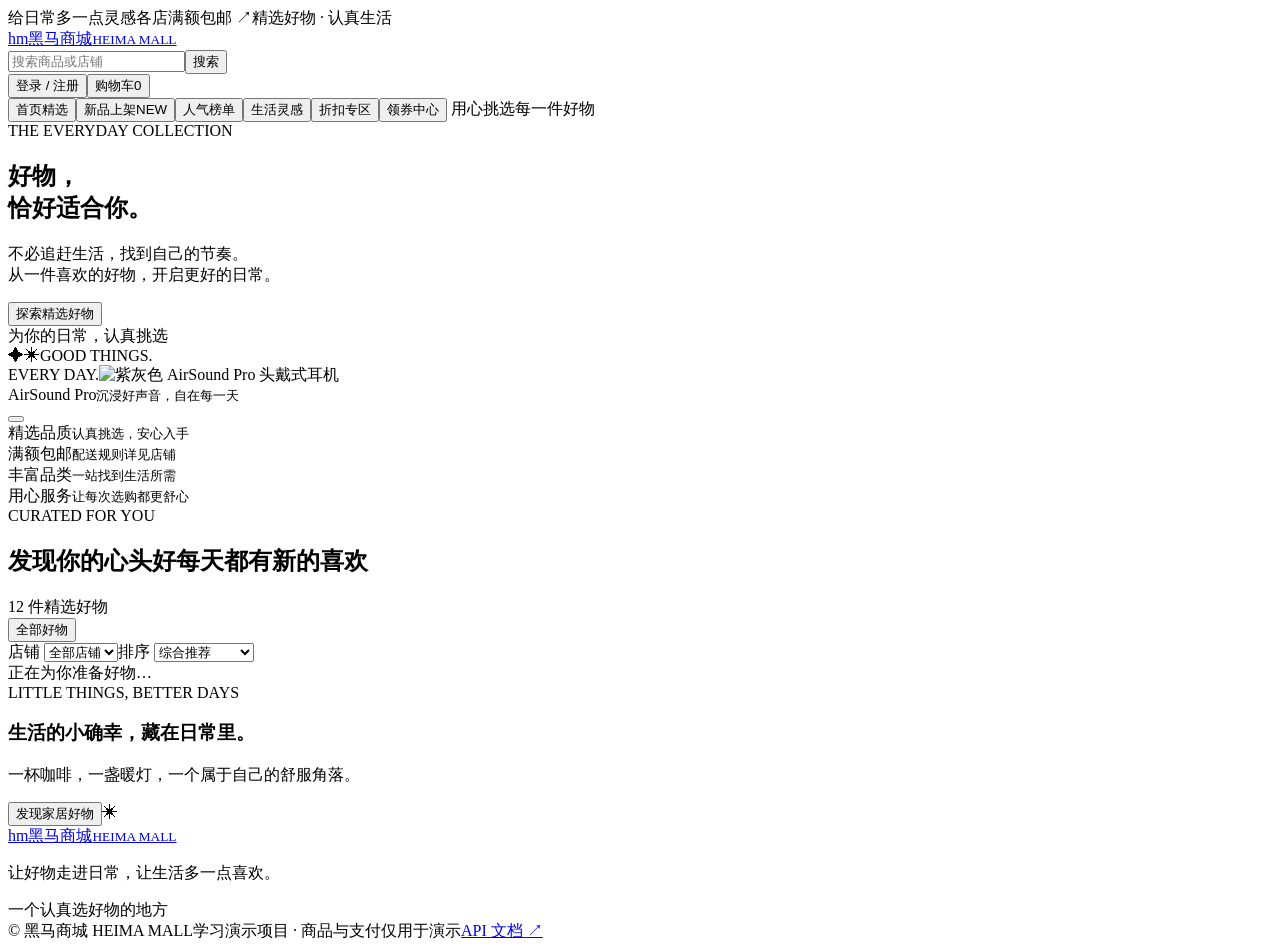
==== app/templates/index.html @ e1a6591f "init: 初始化电商项目基础架构" ====
<!DOCTYPE html>
<html lang="zh-CN">
<head>
  <meta charset="UTF-8">
  <meta name="viewport" content="width=device-width, initial-scale=1.0">
  <meta name="description" content="黑马商城，让好物走进日常。精选数码、家居、服饰和生活好物。">
  <meta name="theme-color" content="#5e43d6">
  <title>黑马商城 · 好物，恰好适合你</title>
  <link rel="icon" href="/static/images/favicon.svg" type="image/svg+xml">
  <link rel="stylesheet" href="/static/style.css">
  <link rel="stylesheet" href="/static/features.css"><script src="/static/app.js" defer></script><script src="/static/pages.js" defer></script><script src="/static/account_features.js" defer></script><script src="/static/search.js" defer></script>
</head>
<body>
  <div class="announcement"><span>给日常多一点灵感</span><span class="announcement-offer">各店满额包邮 <span aria-hidden="true">↗</span></span><span class="announcement-right">精选好物 · 认真生活</span></div>
  <header class="header">
    <div class="container header-main">
      <a href="/" class="brand" aria-label="黑马商城首页"><span class="brand-mark">h<span>m</span><i></i></span><span class="brand-text">黑马商城<small>HEIMA MALL</small></span></a>
      <form id="search-form" class="search"><span data-icon="search"></span><input id="search-input" type="search" placeholder="搜索商品或店铺" aria-label="搜索商品或店铺" aria-controls="search-suggestions" aria-expanded="false" maxlength="100"><button type="submit">搜索</button><div id="search-suggestions" class="search-suggestions" hidden aria-label="最近搜索与商品店铺推荐"><section id="search-recent" class="search-recent" aria-label="最近搜索"></section><div id="search-suggestion-content"></div></div></form>
      <div class="header-actions"><button id="account-button" class="account-button"><span data-icon="user"></span><span id="account-label">登录 / 注册</span></button><button id="cart-button" class="cart-button" aria-label="打开购物车"><span data-icon="bag"></span><span class="cart-text">购物车</span><span id="cart-count" class="count">0</span></button></div>
    </div>
    <nav class="container navigation" aria-label="商城导航"><button class="nav-item active" data-nav="home">首页精选</button><button class="nav-item" data-nav="new">新品上架<span class="new-label">NEW</span></button><button class="nav-item" data-nav="popular">人气榜单</button><button class="nav-item" data-nav="lifestyle">生活灵感</button><button class="nav-item" data-nav="discount">折扣专区</button><button class="nav-item" data-feature="coupons">领券中心</button><span class="nav-note"><span data-icon="check-circle"></span> 用心挑选每一件好物</span></nav>
  </header>
  <main>
    <section id="product-page" class="container product-page" hidden aria-label="商品详情"><div class="page-breadcrumb"><button data-page-action="browse">返回商品列表</button><span>/</span><span>商品详情</span></div><div id="product-detail" aria-live="polite"></div></section>
    <section class="container hero" aria-labelledby="hero-title">
      <div class="hero-copy"><div class="eyebrow"><span></span> THE EVERYDAY COLLECTION</div><h1 id="hero-title">好物，<br>恰好适合你<span>。</span></h1><p>不必追赶生活，找到自己的节奏。<br>从一件喜欢的好物，开启更好的日常。</p><button id="explore-button" class="button dark">探索精选好物 <span data-icon="arrow-right"></span></button><div class="hero-footnote"><span class="mini-dot"></span> 为你的日常，认真挑选</div></div>
      <div class="hero-art"><div class="hero-orbit orbit-one"></div><div class="hero-orbit orbit-two"></div><span class="hero-star star-one">✦</span><span class="hero-star star-two">✳</span><span class="hero-art-label">GOOD THINGS.<br>EVERY DAY.</span><img src="/static/images/headphones.svg" alt="紫灰色 AirSound Pro 头戴式耳机" class="hero-product"><div class="hero-product-note"><span class="note-dot"></span><div><span id="hero-product-name">AirSound Pro</span><small id="hero-product-subtitle">沉浸好声音，自在每一天</small></div><button id="hero-detail" aria-label="查看 AirSound Pro 耳机"><span data-icon="arrow-up-right"></span></button></div><div class="hero-pagination"><span class="current"></span><span></span><span></span></div></div>
    </section>
    <section class="container benefits" aria-label="服务说明"><div><span data-icon="shield"></span><span>精选品质<small>认真挑选，安心入手</small></span></div><div><span data-icon="truck"></span><span>满额包邮<small>配送规则详见店铺</small></span></div><div><span data-icon="package"></span><span>丰富品类<small>一站找到生活所需</small></span></div><div><span data-icon="heart"></span><span>用心服务<small>让每次选购都更舒心</small></span></div></section>
    <section class="container catalog" id="catalog" aria-labelledby="catalog-title">
      <div id="storefront-store-banner" class="storefront-store-banner" hidden aria-live="polite"></div>
      <div class="section-heading"><div><div class="eyebrow small">CURATED FOR YOU</div><h2 id="catalog-title">发现你的心头好<span>每天都有新的喜欢</span></h2></div><span class="catalog-number" id="product-total">12 件精选好物</span></div>
      <div class="catalog-toolbar"><div id="category-tabs" class="category-tabs" aria-label="商品分类"><button class="category active" data-category="">全部好物</button></div><label class="sort-control">店铺 <select id="store-filter" aria-label="按店铺筛选商品"><option value="">全部店铺</option></select></label><label class="sort-control">排序 <select id="sort-select" aria-label="商品排序"><option value="recommended">综合推荐</option><option value="newest">新品优先</option><option value="popular">人气优先</option><option value="price_asc">价格从低到高</option><option value="price_desc">价格从高到低</option></select></label></div>
      <div id="search-summary" class="search-summary" hidden></div>
      <div id="store-search-results" class="store-search-results" hidden aria-live="polite"></div><div id="product-grid" class="product-grid" aria-live="polite"><div class="loading-state">正在为你准备好物…</div></div>
      <div id="pagination" class="pagination" hidden></div>
      <div class="collection-banner"><div><span class="eyebrow small">LITTLE THINGS, BETTER DAYS</span><h3>生活的小确幸，藏在日常里。</h3><p>一杯咖啡，一盏暖灯，一个属于自己的舒服角落。</p></div><button id="home-collection" class="button outline">发现家居好物 <span data-icon="arrow-right"></span></button><span class="banner-decoration" aria-hidden="true">✳</span></div>
    </section>
  </main>
  <footer><div class="container footer-main"><a href="/" class="brand"><span class="brand-mark">h<span>m</span><i></i></span><span class="brand-text">黑马商城<small>HEIMA MALL</small></span></a><p>让好物走进日常，让生活多一点喜欢。</p><span>一个认真选好物的地方</span></div><div class="container footer-bottom"><span>© <span id="year"></span> 黑马商城 HEIMA MALL</span><span>学习演示项目 · 商品与支付仅用于演示</span><a id="footer-admin-link" href="/admin" target="_blank" rel="noopener" hidden>管理后台 ↗</a><a href="/docs" target="_blank" rel="noopener">API 文档 <span aria-hidden="true">↗</span></a></div></footer>
  <dialog id="auth-dialog" aria-labelledby="auth-title" class="modal auth-modal"><button class="close-button" data-close="auth-dialog" aria-label="关闭登录窗口"><span data-icon="x"></span></button><div class="modal-eyebrow">WELCOME TO HEIMA</div><h2 id="auth-title">欢迎回来</h2><p class="muted" id="auth-description">登录，收藏生活里的每一份喜欢。</p><div class="auth-tabs"><button data-auth="login" class="active">账号登录</button><button data-auth="register">注册账号</button></div><form id="auth-form"><label id="name-field" hidden>你的昵称<input name="name" autocomplete="nickname" maxlength="30" placeholder="怎么称呼你？"></label><label>手机号<input name="phone" type="tel" autocomplete="username" required pattern="1[3-9][0-9]{9}" maxlength="11" placeholder="请输入 11 位手机号"></label><label>密码<input name="password" type="password" autocomplete="current-password" minlength="8" maxlength="128" required placeholder="至少 8 位字符"></label><label id="captcha-field">验证码<span class="captcha-row"><input name="captcha_code" autocomplete="off" maxlength="4" required placeholder="输入右侧字符"><img id="captcha-image" alt="图形验证码，点击刷新" title="看不清？点击刷新"></span><input name="captcha_id" type="hidden"></label><p class="form-error" id="auth-error" role="alert"></p><button class="button primary full" type="submit" id="auth-submit">登录</button></form><p class="modal-hint">这是学习演示项目，请使用测试信息注册。</p></dialog>
  <dialog id="cart-dialog" aria-labelledby="cart-dialog-title" class="drawer"><div class="drawer-header"><h2 id="cart-dialog-title">我的购物车 <span id="drawer-count">0</span></h2><button class="icon-button" data-close="cart-dialog" aria-label="关闭购物车"><span data-icon="x"></span></button></div><div id="cart-items" class="drawer-content"></div><div id="cart-summary" class="drawer-summary"></div></dialog>
  <dialog id="checkout-dialog" aria-labelledby="checkout-dialog-title" class="modal checkout-modal"><button class="close-button" data-close="checkout-dialog" aria-label="关闭结算窗口"><span data-icon="x"></span></button><div class="modal-eyebrow">ALMOST YOURS</div><h2 id="checkout-dialog-title">确认你的订单</h2><p class="muted" id="checkout-store-name">填写收货信息，好物即将出发。</p><form id="checkout-form"><label>已保存的地址<select id="checkout-address"><option value="">手动填写地址</option></select></label><div class="form-row"><label>收货人<input name="recipient" required maxlength="30" autocomplete="name" placeholder="收货人姓名"></label><label>联系电话<input name="phone" type="tel" required pattern="1[3-9][0-9]{9}" maxlength="11" autocomplete="tel" placeholder="11 位手机号"></label></div><label>详细地址<textarea name="address" required minlength="5" maxlength="200" autocomplete="street-address" rows="3" placeholder="省、市、区及街道、门牌号"></textarea></label><label class="feature-check"><input id="checkout-save-address" type="checkbox">保存本次地址</label><label>使用优惠券<select id="checkout-coupon"><option value="">不使用优惠券</option></select></label><div id="checkout-summary" class="checkout-summary"></div><p class="form-error" id="checkout-error" role="alert"></p><button class="button primary full" type="submit">提交订单 <span data-icon="arrow-right"></span></button></form><p class="modal-hint">支付为演示流程，不会产生真实扣款。</p></dialog>
  <dialog id="orders-dialog" aria-labelledby="orders-dialog-title" class="modal orders-modal"><button class="close-button" data-close="orders-dialog" aria-label="关闭订单窗口"><span data-icon="x"></span></button><div class="modal-eyebrow">YOUR LITTLE JOYS</div><h2 id="orders-dialog-title">我的订单</h2><div id="orders-list"></div><div id="orders-pagination" class="pagination"></div></dialog>
  <dialog id="account-dialog" aria-labelledby="profile-name" class="modal account-modal"><button class="close-button" data-close="account-dialog" aria-label="关闭账号窗口"><span data-icon="x"></span></button><div class="account-avatar"><span data-icon="user"></span></div><h2 id="profile-name"></h2><p id="profile-phone" class="muted"></p><button id="my-orders" class="button primary full">查看我的订单 <span data-icon="arrow-right"></span></button><div class="account-tools"><button data-feature="support">店铺客服 <span id="support-unread" class="count" hidden></span></button><button data-feature="addresses">地址管理</button><button data-feature="coupons">我的优惠券</button><button data-feature="history">浏览历史</button><button data-feature="settings">账号设置</button></div><a id="profile-admin-link" href="/admin" target="_blank" rel="noopener" class="button outline full" hidden>进入管理后台 ↗</a><button id="logout-button" class="button outline full">退出登录</button></dialog>
  <dialog id="feature-dialog" class="modal feature-modal" aria-labelledby="feature-title"><button class="close-button" data-close="feature-dialog" aria-label="关闭"><span data-icon="x"></span></button><div class="modal-eyebrow">YOUR EVERYDAY SPACE</div><h2 id="feature-title"></h2><div id="feature-content"></div></dialog>
  <dialog id="address-editor" class="modal" aria-labelledby="address-title"><button class="close-button" data-close="address-editor" aria-label="关闭地址编辑"><span data-icon="x"></span></button><h2 id="address-title">收货地址</h2><form id="address-form"><label>收货人<input name="recipient" required maxlength="30"></label><label>联系电话<input name="phone" type="tel" required pattern="1[3-9][0-9]{9}" maxlength="11"></label><label>详细地址<textarea name="address" required minlength="5" maxlength="200" rows="3"></textarea></label><label>标签<input name="label" maxlength="20" placeholder="家、公司等"></label><label class="feature-check"><input name="is_default" type="checkbox">设为默认地址</label><p class="form-error" role="alert"></p><button class="button primary full" type="submit">保存地址</button></form></dialog>
  <dialog id="support-dialog" class="modal feature-modal" aria-labelledby="support-title"><button class="close-button" data-close="support-dialog" aria-label="关闭客服聊天"><span data-icon="x"></span></button><div class="modal-eyebrow">HERE TO HELP</div><h2 id="support-title">店铺客服</h2><p class="muted">选择商品所属店铺，在对应会话中咨询。</p><label>咨询店铺<select id="support-store"><option value="">请选择店铺</option></select></label><p id="support-store-status" class="muted"></p><button class="button outline" id="support-earlier" hidden>加载更早消息</button><div id="support-thread" class="chat-thread" aria-live="polite"></div><form id="support-form"><label>你的消息<textarea name="content" required maxlength="2000" rows="2" placeholder="请输入想咨询的问题"></textarea></label><p class="form-error" role="alert"></p><button class="button primary" type="submit">发送消息</button></form></dialog>
  <dialog id="refund-dialog" class="modal" aria-labelledby="refund-title"><button class="close-button" data-close="refund-dialog" aria-label="关闭退款申请"><span data-icon="x"></span></button><h2 id="refund-title">申请退款</h2><p id="refund-summary" class="muted"></p><form id="refund-form"><label>退款原因<textarea name="reason" required maxlength="500" rows="3" placeholder="请说明退款原因"></textarea></label><p class="form-error" role="alert"></p><button class="button primary full" type="submit">提交退款申请</button></form><p class="modal-hint">整单演示退款，审核后更新订单，不涉及真实资金。</p></dialog>
  <div id="toast" class="toast" role="status" aria-live="polite" popover="manual"></div>
</body>
</html>
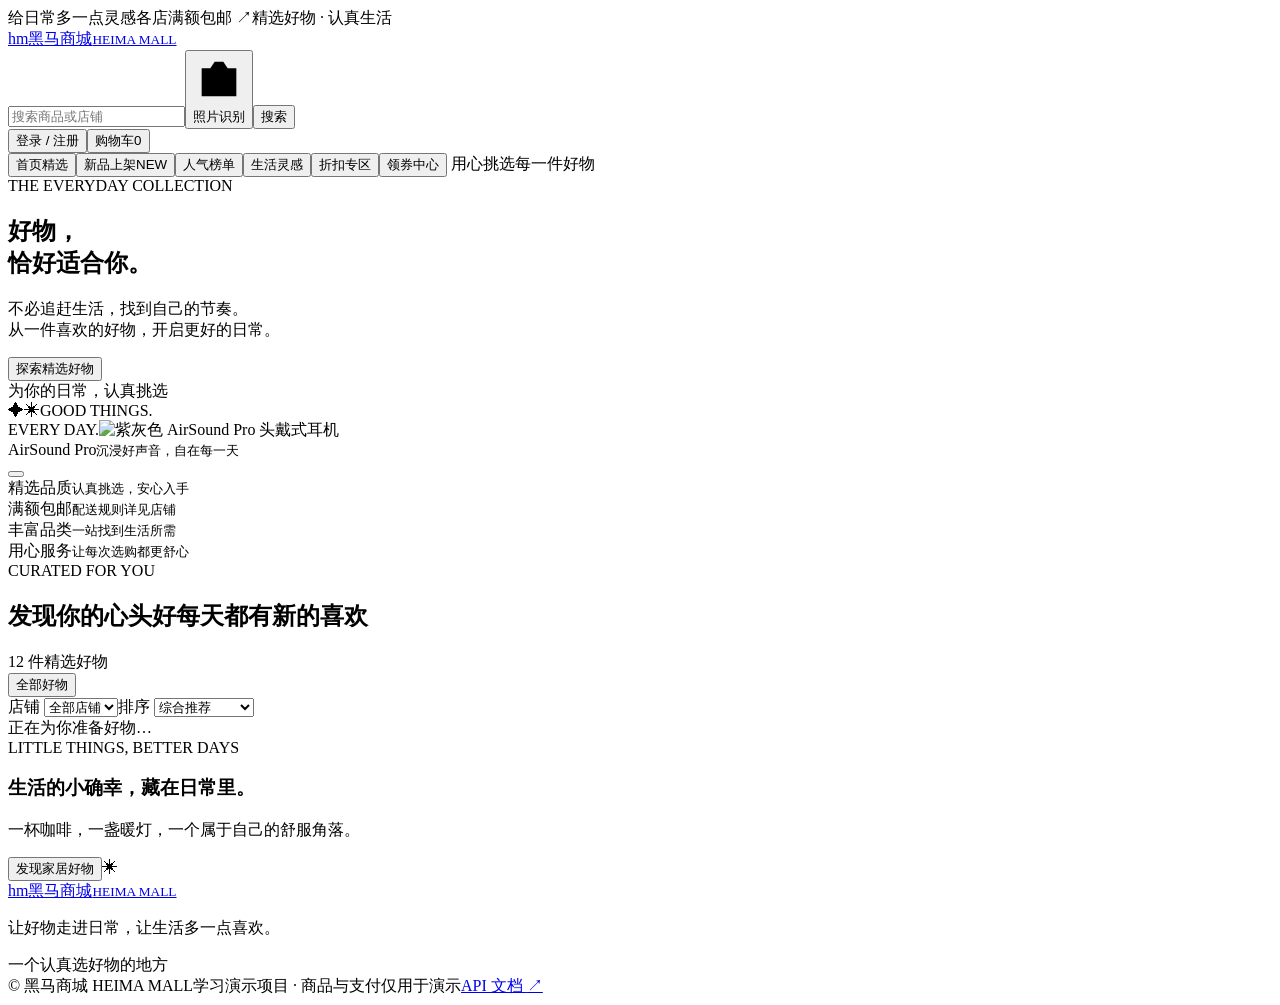
==== commit a18a331c: "增加照片识别商品功能" ====
--- a/app/templates/index.html
+++ b/app/templates/index.html
@@ -8,14 +8,14 @@
   <title>黑马商城 · 好物，恰好适合你</title>
   <link rel="icon" href="/static/images/favicon.svg" type="image/svg+xml">
   <link rel="stylesheet" href="/static/style.css">
-  <link rel="stylesheet" href="/static/features.css"><script src="/static/app.js" defer></script><script src="/static/pages.js" defer></script><script src="/static/account_features.js" defer></script><script src="/static/search.js" defer></script>
+  <link rel="stylesheet" href="/static/features.css"><script src="/static/app.js" defer></script><script src="/static/pages.js" defer></script><script src="/static/account_features.js" defer></script><script src="/static/search.js" defer></script><script src="/static/photo-search.js" defer></script>
 </head>
 <body>
   <div class="announcement"><span>给日常多一点灵感</span><span class="announcement-offer">各店满额包邮 <span aria-hidden="true">↗</span></span><span class="announcement-right">精选好物 · 认真生活</span></div>
   <header class="header">
     <div class="container header-main">
       <a href="/" class="brand" aria-label="黑马商城首页"><span class="brand-mark">h<span>m</span><i></i></span><span class="brand-text">黑马商城<small>HEIMA MALL</small></span></a>
-      <form id="search-form" class="search"><span data-icon="search"></span><input id="search-input" type="search" placeholder="搜索商品或店铺" aria-label="搜索商品或店铺" aria-controls="search-suggestions" aria-expanded="false" maxlength="100"><button type="submit">搜索</button><div id="search-suggestions" class="search-suggestions" hidden aria-label="最近搜索与商品店铺推荐"><section id="search-recent" class="search-recent" aria-label="最近搜索"></section><div id="search-suggestion-content"></div></div></form>
+      <form id="search-form" class="search"><span data-icon="search"></span><input id="search-input" type="search" placeholder="搜索商品或店铺" aria-label="搜索商品或店铺" aria-controls="search-suggestions" aria-expanded="false" maxlength="100"><button id="photo-search-open" type="button" class="photo-search-trigger" aria-label="照片识别商品" title="照片识别商品" aria-haspopup="dialog" aria-controls="photo-search-dialog"><svg class="icon" viewBox="0 0 24 24" aria-hidden="true"><path d="M4 7h4l2-3h4l2 3h4v13H4z"/><circle cx="12" cy="13" r="4"/></svg><span>照片识别</span></button><button type="submit">搜索</button><div id="search-suggestions" class="search-suggestions" hidden aria-label="最近搜索与商品店铺推荐"><section id="search-recent" class="search-recent" aria-label="最近搜索"></section><div id="search-suggestion-content"></div></div></form>
       <div class="header-actions"><button id="account-button" class="account-button"><span data-icon="user"></span><span id="account-label">登录 / 注册</span></button><button id="cart-button" class="cart-button" aria-label="打开购物车"><span data-icon="bag"></span><span class="cart-text">购物车</span><span id="cart-count" class="count">0</span></button></div>
     </div>
     <nav class="container navigation" aria-label="商城导航"><button class="nav-item active" data-nav="home">首页精选</button><button class="nav-item" data-nav="new">新品上架<span class="new-label">NEW</span></button><button class="nav-item" data-nav="popular">人气榜单</button><button class="nav-item" data-nav="lifestyle">生活灵感</button><button class="nav-item" data-nav="discount">折扣专区</button><button class="nav-item" data-feature="coupons">领券中心</button><span class="nav-note"><span data-icon="check-circle"></span> 用心挑选每一件好物</span></nav>
@@ -47,6 +47,19 @@
   <dialog id="address-editor" class="modal" aria-labelledby="address-title"><button class="close-button" data-close="address-editor" aria-label="关闭地址编辑"><span data-icon="x"></span></button><h2 id="address-title">收货地址</h2><form id="address-form"><label>收货人<input name="recipient" required maxlength="30"></label><label>联系电话<input name="phone" type="tel" required pattern="1[3-9][0-9]{9}" maxlength="11"></label><label>详细地址<textarea name="address" required minlength="5" maxlength="200" rows="3"></textarea></label><label>标签<input name="label" maxlength="20" placeholder="家、公司等"></label><label class="feature-check"><input name="is_default" type="checkbox">设为默认地址</label><p class="form-error" role="alert"></p><button class="button primary full" type="submit">保存地址</button></form></dialog>
   <dialog id="support-dialog" class="modal feature-modal" aria-labelledby="support-title"><button class="close-button" data-close="support-dialog" aria-label="关闭客服聊天"><span data-icon="x"></span></button><div class="modal-eyebrow">HERE TO HELP</div><h2 id="support-title">店铺客服</h2><p class="muted">选择商品所属店铺，在对应会话中咨询。</p><label>咨询店铺<select id="support-store"><option value="">请选择店铺</option></select></label><p id="support-store-status" class="muted"></p><button class="button outline" id="support-earlier" hidden>加载更早消息</button><div id="support-thread" class="chat-thread" aria-live="polite"></div><form id="support-form"><label>你的消息<textarea name="content" required maxlength="2000" rows="2" placeholder="请输入想咨询的问题"></textarea></label><p class="form-error" role="alert"></p><button class="button primary" type="submit">发送消息</button></form></dialog>
   <dialog id="refund-dialog" class="modal" aria-labelledby="refund-title"><button class="close-button" data-close="refund-dialog" aria-label="关闭退款申请"><span data-icon="x"></span></button><h2 id="refund-title">申请退款</h2><p id="refund-summary" class="muted"></p><form id="refund-form"><label>退款原因<textarea name="reason" required maxlength="500" rows="3" placeholder="请说明退款原因"></textarea></label><p class="form-error" role="alert"></p><button class="button primary full" type="submit">提交退款申请</button></form><p class="modal-hint">整单演示退款，审核后更新订单，不涉及真实资金。</p></dialog>
+  <dialog id="photo-search-dialog" class="modal photo-search-modal" aria-labelledby="photo-search-title" aria-describedby="photo-search-description">
+    <button class="close-button" data-close="photo-search-dialog" aria-label="关闭照片识别"><span data-icon="x"></span></button>
+    <div class="modal-eyebrow">FIND IT WITH A PHOTO</div><h2 id="photo-search-title">照片识别商品</h2>
+    <p id="photo-search-description" class="muted">选择一张商品照片，识别后为你查找商城内的相关好物。</p>
+    <div class="photo-search-picker"><button id="photo-search-upload" type="button" class="button primary" disabled>选择商品照片</button></div>
+    <input id="photo-search-upload-file" type="file" accept="image/jpeg,image/png,image/webp" hidden>
+    <p class="photo-search-hint">支持 JPG、PNG、WebP。尽量让单件商品占据画面，光线清晰。</p>
+    <div id="photo-search-preview-wrap" class="photo-search-preview" hidden><img id="photo-search-preview" alt="待识别的商品照片"><button id="photo-search-remove" type="button" aria-label="移除已选照片">移除照片 ×</button></div>
+    <p class="photo-search-privacy">点击“开始识别”后，图片将发送至图像识别服务。商城不会保存这张照片，请避免上传含个人隐私的图片。</p>
+    <button id="photo-search-submit" type="button" class="button primary full" disabled>开始识别</button>
+    <p id="photo-search-status" role="status" aria-live="polite"></p>
+    <div id="photo-search-results" hidden><h3>可能是你想找的</h3><div id="photo-search-keywords" class="photo-search-keywords"></div><p id="photo-search-result-hint" class="muted"></p><div id="photo-search-products" class="photo-search-products"></div></div>
+  </dialog>
   <div id="toast" class="toast" role="status" aria-live="polite" popover="manual"></div>
 </body>
 </html>
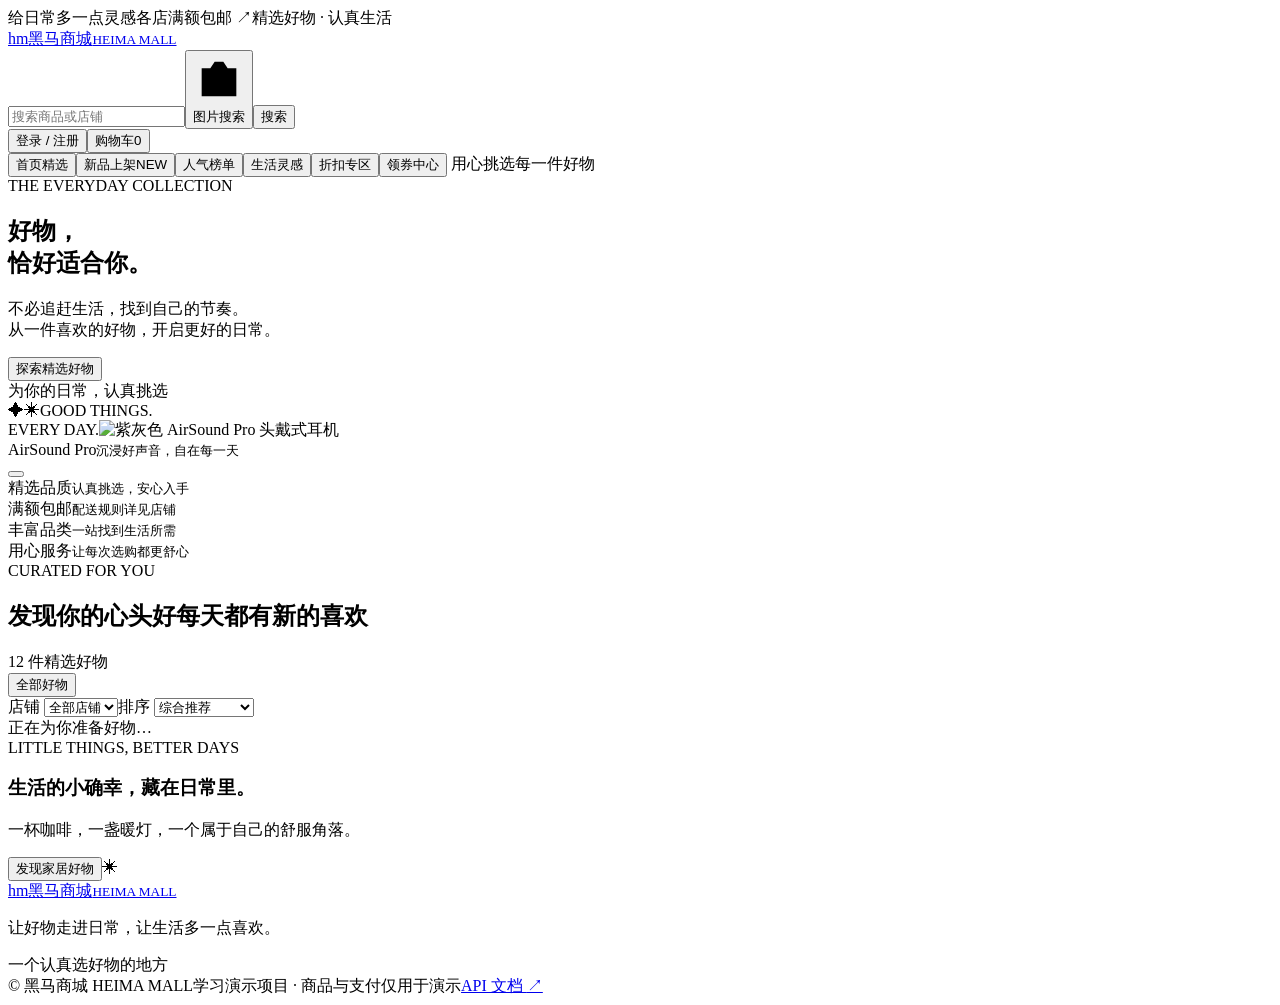
==== commit 8f976c9c: "增加照片识别商品功能" ====
--- a/app/templates/index.html
+++ b/app/templates/index.html
@@ -15,7 +15,7 @@
   <header class="header">
     <div class="container header-main">
       <a href="/" class="brand" aria-label="黑马商城首页"><span class="brand-mark">h<span>m</span><i></i></span><span class="brand-text">黑马商城<small>HEIMA MALL</small></span></a>
-      <form id="search-form" class="search"><span data-icon="search"></span><input id="search-input" type="search" placeholder="搜索商品或店铺" aria-label="搜索商品或店铺" aria-controls="search-suggestions" aria-expanded="false" maxlength="100"><button id="photo-search-open" type="button" class="photo-search-trigger" aria-label="照片识别商品" title="照片识别商品" aria-haspopup="dialog" aria-controls="photo-search-dialog"><svg class="icon" viewBox="0 0 24 24" aria-hidden="true"><path d="M4 7h4l2-3h4l2 3h4v13H4z"/><circle cx="12" cy="13" r="4"/></svg><span>照片识别</span></button><button type="submit">搜索</button><div id="search-suggestions" class="search-suggestions" hidden aria-label="最近搜索与商品店铺推荐"><section id="search-recent" class="search-recent" aria-label="最近搜索"></section><div id="search-suggestion-content"></div></div></form>
+      <form id="search-form" class="search"><span data-icon="search"></span><input id="search-input" type="search" placeholder="搜索商品或店铺" aria-label="搜索商品或店铺" aria-controls="search-suggestions" aria-expanded="false" maxlength="100"><button id="photo-search-open" type="button" class="photo-search-trigger" aria-label="图片搜索商品" title="图片搜索商品" aria-haspopup="dialog" aria-controls="photo-search-dialog"><svg class="icon" viewBox="0 0 24 24" aria-hidden="true"><path d="M4 7h4l2-3h4l2 3h4v13H4z"/><circle cx="12" cy="13" r="4"/></svg><span>图片搜索</span></button><button type="submit">搜索</button><div id="search-suggestions" class="search-suggestions" hidden aria-label="最近搜索与商品店铺推荐"><section id="search-recent" class="search-recent" aria-label="最近搜索"></section><div id="search-suggestion-content"></div></div></form>
       <div class="header-actions"><button id="account-button" class="account-button"><span data-icon="user"></span><span id="account-label">登录 / 注册</span></button><button id="cart-button" class="cart-button" aria-label="打开购物车"><span data-icon="bag"></span><span class="cart-text">购物车</span><span id="cart-count" class="count">0</span></button></div>
     </div>
     <nav class="container navigation" aria-label="商城导航"><button class="nav-item active" data-nav="home">首页精选</button><button class="nav-item" data-nav="new">新品上架<span class="new-label">NEW</span></button><button class="nav-item" data-nav="popular">人气榜单</button><button class="nav-item" data-nav="lifestyle">生活灵感</button><button class="nav-item" data-nav="discount">折扣专区</button><button class="nav-item" data-feature="coupons">领券中心</button><span class="nav-note"><span data-icon="check-circle"></span> 用心挑选每一件好物</span></nav>
@@ -48,15 +48,15 @@
   <dialog id="support-dialog" class="modal feature-modal" aria-labelledby="support-title"><button class="close-button" data-close="support-dialog" aria-label="关闭客服聊天"><span data-icon="x"></span></button><div class="modal-eyebrow">HERE TO HELP</div><h2 id="support-title">店铺客服</h2><p class="muted">选择商品所属店铺，在对应会话中咨询。</p><label>咨询店铺<select id="support-store"><option value="">请选择店铺</option></select></label><p id="support-store-status" class="muted"></p><button class="button outline" id="support-earlier" hidden>加载更早消息</button><div id="support-thread" class="chat-thread" aria-live="polite"></div><form id="support-form"><label>你的消息<textarea name="content" required maxlength="2000" rows="2" placeholder="请输入想咨询的问题"></textarea></label><p class="form-error" role="alert"></p><button class="button primary" type="submit">发送消息</button></form></dialog>
   <dialog id="refund-dialog" class="modal" aria-labelledby="refund-title"><button class="close-button" data-close="refund-dialog" aria-label="关闭退款申请"><span data-icon="x"></span></button><h2 id="refund-title">申请退款</h2><p id="refund-summary" class="muted"></p><form id="refund-form"><label>退款原因<textarea name="reason" required maxlength="500" rows="3" placeholder="请说明退款原因"></textarea></label><p class="form-error" role="alert"></p><button class="button primary full" type="submit">提交退款申请</button></form><p class="modal-hint">整单演示退款，审核后更新订单，不涉及真实资金。</p></dialog>
   <dialog id="photo-search-dialog" class="modal photo-search-modal" aria-labelledby="photo-search-title" aria-describedby="photo-search-description">
-    <button class="close-button" data-close="photo-search-dialog" aria-label="关闭照片识别"><span data-icon="x"></span></button>
-    <div class="modal-eyebrow">FIND IT WITH A PHOTO</div><h2 id="photo-search-title">照片识别商品</h2>
-    <p id="photo-search-description" class="muted">选择一张商品照片，识别后为你查找商城内的相关好物。</p>
+    <button class="close-button" data-close="photo-search-dialog" aria-label="关闭图片搜索"><span data-icon="x"></span></button>
+    <div class="modal-eyebrow">FIND IT WITH A PHOTO</div><h2 id="photo-search-title">图片搜索商品</h2>
+    <p id="photo-search-description" class="muted">选择一张商品照片，在商城里查找相似的在售商品。</p>
     <div class="photo-search-picker"><button id="photo-search-upload" type="button" class="button primary" disabled>选择商品照片</button></div>
     <input id="photo-search-upload-file" type="file" accept="image/jpeg,image/png,image/webp" hidden>
     <p class="photo-search-hint">支持 JPG、PNG、WebP。尽量让单件商品占据画面，光线清晰。</p>
     <div id="photo-search-preview-wrap" class="photo-search-preview" hidden><img id="photo-search-preview" alt="待识别的商品照片"><button id="photo-search-remove" type="button" aria-label="移除已选照片">移除照片 ×</button></div>
-    <p class="photo-search-privacy">点击“开始识别”后，图片将发送至图像识别服务。商城不会保存这张照片，请避免上传含个人隐私的图片。</p>
-    <button id="photo-search-submit" type="button" class="button primary full" disabled>开始识别</button>
+    <p id="photo-search-privacy" class="photo-search-privacy">图片会在商城服务器生成视觉特征用于匹配，不保存原图。</p>
+    <button id="photo-search-submit" type="button" class="button primary full" disabled>开始搜索</button>
     <p id="photo-search-status" role="status" aria-live="polite"></p>
     <div id="photo-search-results" hidden><h3>可能是你想找的</h3><div id="photo-search-keywords" class="photo-search-keywords"></div><p id="photo-search-result-hint" class="muted"></p><div id="photo-search-products" class="photo-search-products"></div></div>
   </dialog>
